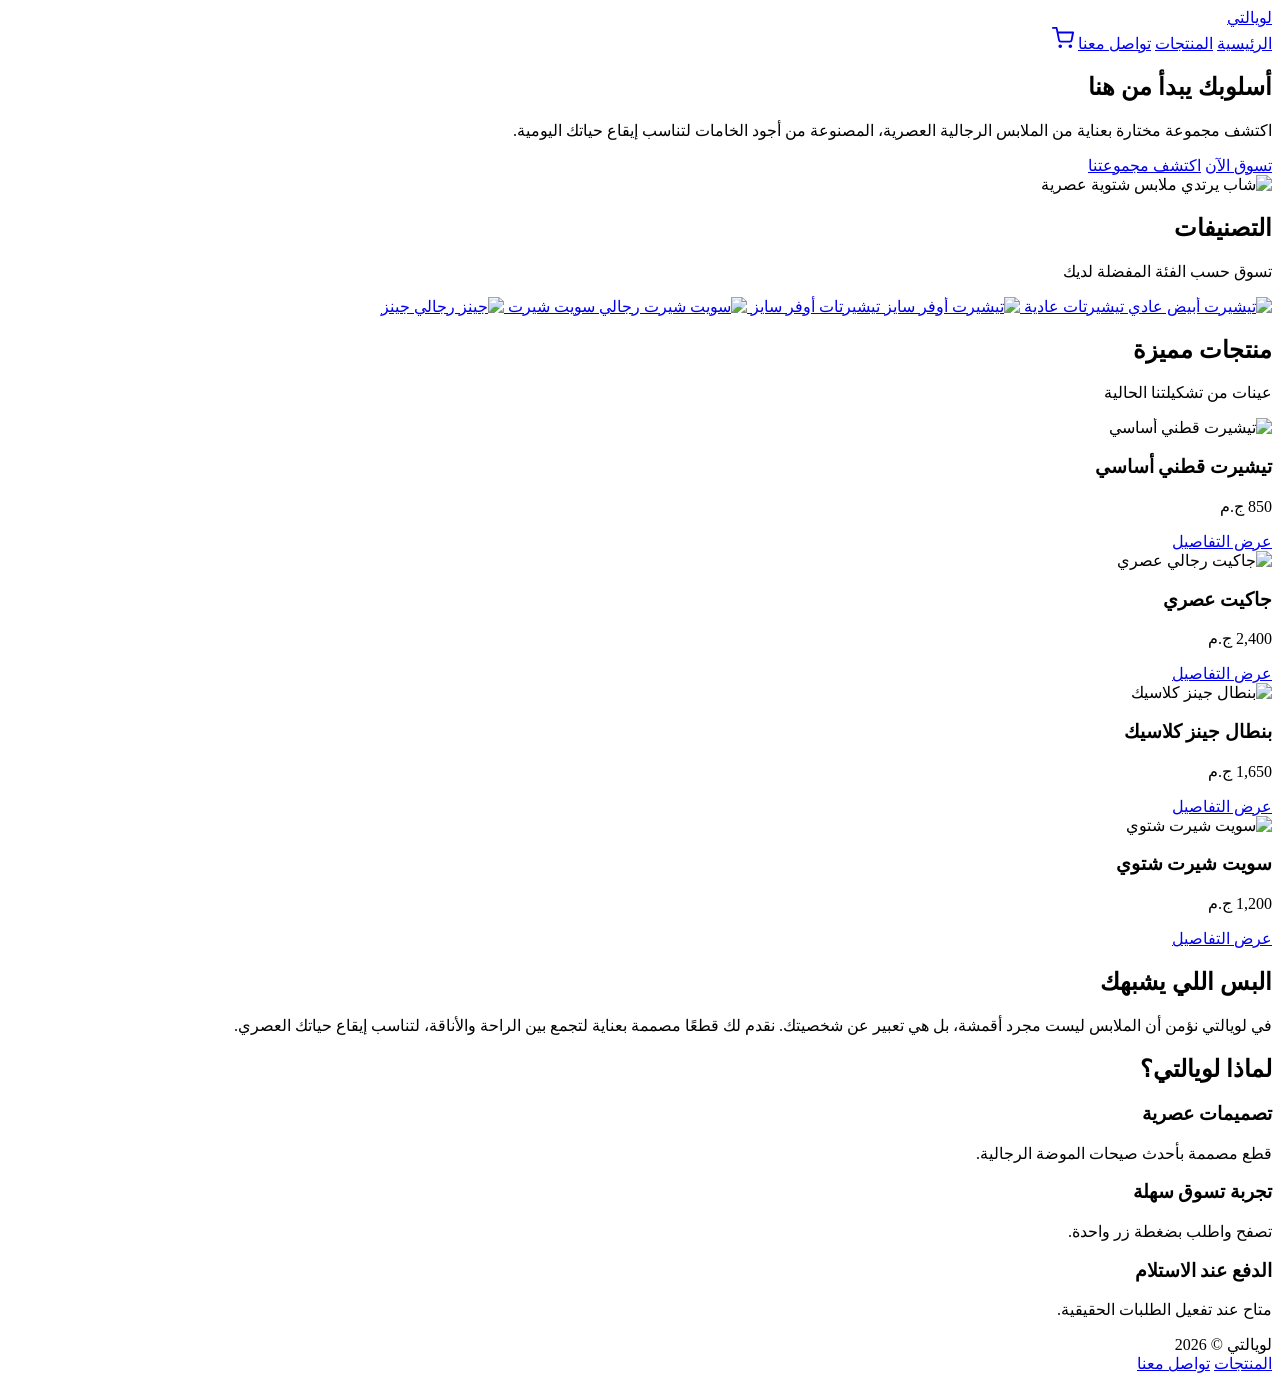
==== index.html @ 5cd6cbad "Upload Loyalty website" ====
<!DOCTYPE html>
<html lang="ar" dir="rtl">
<head>
  <meta charset="UTF-8">
  <meta name="viewport" content="width=device-width, initial-scale=1.0">
  <title>لويالتي - الرئيسية</title>
  <meta name="description" content="لويالتي - متجر رجالي فاخر">
  <link rel="stylesheet" href="assets/css/style.css">
</head>
<body>
  <header class="header">
    <div class="container">
      <a href="index.html" class="logo">لويالتي</a>
      <nav class="nav" aria-label="التنقل الرئيسي">
        <a href="index.html">الرئيسية</a>
        <a href="products.html">المنتجات</a>
        <a href="contact.html">تواصل معنا</a>
        <a href="cart.html" aria-label="سلة التسوق">
          <svg width="22" height="22" viewBox="0 0 24 24" fill="none" stroke="currentColor" stroke-width="2" stroke-linecap="round" stroke-linejoin="round" aria-hidden="true"><circle cx="9" cy="21" r="1"/><circle cx="20" cy="21" r="1"/><path d="M1 1h4l2.68 13.39a2 2 0 0 0 2 1.61h9.72a2 2 0 0 0 2-1.61L23 6H6"/></svg>
        </a>
      </nav>
    </div>
  </header>

  <main>
    <section class="hero">
      <div class="container hero-inner">
        <div class="hero-content">
          <h1 class="hero-title">أسلوبك يبدأ من هنا</h1>
          <p class="hero-description">اكتشف مجموعة مختارة بعناية من الملابس الرجالية العصرية، المصنوعة من أجود الخامات لتناسب إيقاع حياتك اليومية.</p>
          <div class="hero-actions">
            <a href="products.html" class="btn btn-primary">تسوق الآن</a>
            <a href="products.html" class="hero-link">اكتشف مجموعتنا</a>
          </div>
        </div>
        <div class="hero-image">
          <img src="https://images.unsplash.com/photo-1490578474895-699cd4e2cf59?w=800&q=80" alt="شاب يرتدي ملابس شتوية عصرية" width="800" height="1000" onerror="this.onerror=null;this.src='https://placehold.co/800x1000/292929/C7AD8A?text=Loyalty';">
        </div>
      </div>
    </section>

    <section class="section categories">
      <div class="container">
        <h2 class="section-title">التصنيفات</h2>
        <p class="section-subtitle">تسوق حسب الفئة المفضلة لديك</p>
        <div class="category-grid">
          <a href="products.html" class="category-card">
            <img src="https://images.unsplash.com/photo-1521572163474-6864f9cf17ab?w=600&q=80" alt="تيشيرت أبيض عادي" width="600" height="750" loading="lazy" onerror="this.onerror=null;this.src='https://placehold.co/600x750/292929/C7AD8A?text=T-Shirts';">
            <span class="category-label">تيشيرتات عادية</span>
          </a>
          <a href="products.html" class="category-card">
            <img src="https://images.unsplash.com/photo-1556821840-3a63f95609a7?w=600&q=80" alt="تيشيرت أوفر سايز" width="600" height="750" loading="lazy" onerror="this.onerror=null;this.src='https://placehold.co/600x750/292929/C7AD8A?text=Oversized';">
            <span class="category-label">تيشيرتات أوفر سايز</span>
          </a>
          <a href="products.html" class="category-card">
            <img src="https://images.unsplash.com/photo-1578681994506-b8f463449011?w=600&q=80" alt="سويت شيرت رجالي" width="600" height="750" loading="lazy" onerror="this.onerror=null;this.src='https://placehold.co/600x750/292929/C7AD8A?text=Sweatshirts';">
            <span class="category-label">سويت شيرت</span>
          </a>
          <a href="products.html" class="category-card">
            <img src="https://images.unsplash.com/photo-1542272604-787c3835535d?w=600&q=80" alt="جينز رجالي" width="600" height="750" loading="lazy" onerror="this.onerror=null;this.src='https://placehold.co/600x750/292929/C7AD8A?text=Jeans';">
            <span class="category-label">جينز</span>
          </a>
        </div>
      </div>
    </section>

    <section class="section featured">
      <div class="container">
        <h2 class="section-title">منتجات مميزة</h2>
        <p class="section-subtitle">عينات من تشكيلتنا الحالية</p>
        <div class="product-grid">
          <article class="product-card">
            <img src="https://images.unsplash.com/photo-1618354691373-d851c5c3a990?w=600&q=80" alt="تيشيرت قطني أساسي" class="product-card-image" width="600" height="800" loading="lazy" onerror="this.onerror=null;this.src='https://placehold.co/600x800/292929/C7AD8A?text=Product';">
            <div class="product-card-body">
              <h3 class="product-card-title">تيشيرت قطني أساسي</h3>
              <p class="product-card-price">850 ج.م</p>
              <a href="products.html" class="btn btn-outline product-card-btn">عرض التفاصيل</a>
            </div>
          </article>
          <article class="product-card">
            <img src="https://images.unsplash.com/photo-1591047139829-d91aecb6caea?w=600&q=80" alt="جاكيت رجالي عصري" class="product-card-image" width="600" height="800" loading="lazy" onerror="this.onerror=null;this.src='https://placehold.co/600x800/292929/C7AD8A?text=Product';">
            <div class="product-card-body">
              <h3 class="product-card-title">جاكيت عصري</h3>
              <p class="product-card-price">2,400 ج.م</p>
              <a href="products.html" class="btn btn-outline product-card-btn">عرض التفاصيل</a>
            </div>
          </article>
          <article class="product-card">
            <img src="https://images.unsplash.com/photo-1594633312681-425c7b97ccd1?w=600&q=80" alt="بنطال جينز كلاسيك" class="product-card-image" width="600" height="800" loading="lazy" onerror="this.onerror=null;this.src='https://placehold.co/600x800/292929/C7AD8A?text=Product';">
            <div class="product-card-body">
              <h3 class="product-card-title">بنطال جينز كلاسيك</h3>
              <p class="product-card-price">1,650 ج.م</p>
              <a href="products.html" class="btn btn-outline product-card-btn">عرض التفاصيل</a>
            </div>
          </article>
          <article class="product-card">
            <img src="https://images.unsplash.com/photo-1620799140408-edc6dcb6d633?w=600&q=80" alt="سويت شيرت شتوي" class="product-card-image" width="600" height="800" loading="lazy" onerror="this.onerror=null;this.src='https://placehold.co/600x800/292929/C7AD8A?text=Product';">
            <div class="product-card-body">
              <h3 class="product-card-title">سويت شيرت شتوي</h3>
              <p class="product-card-price">1,200 ج.م</p>
              <a href="products.html" class="btn btn-outline product-card-btn">عرض التفاصيل</a>
            </div>
          </article>
        </div>
      </div>
    </section>

    <section class="section brand-intro">
      <div class="container">
        <h2 class="section-title">البس اللي يشبهك</h2>
        <p class="brand-text">في لويالتي نؤمن أن الملابس ليست مجرد أقمشة، بل هي تعبير عن شخصيتك. نقدم لك قطعًا مصممة بعناية لتجمع بين الراحة والأناقة، لتناسب إيقاع حياتك العصري.</p>
      </div>
    </section>

    <section class="section benefits">
      <div class="container">
        <h2 class="section-title">لماذا لويالتي؟</h2>
        <div class="benefits-grid">
          <div class="benefit-card">
            <h3 class="benefit-title">تصميمات عصرية</h3>
            <p class="benefit-text">قطع مصممة بأحدث صيحات الموضة الرجالية.</p>
          </div>
          <div class="benefit-card">
            <h3 class="benefit-title">تجربة تسوق سهلة</h3>
            <p class="benefit-text">تصفح واطلب بضغطة زر واحدة.</p>
          </div>
          <div class="benefit-card">
            <h3 class="benefit-title">الدفع عند الاستلام</h3>
            <p class="benefit-text">متاح عند تفعيل الطلبات الحقيقية.</p>
          </div>
        </div>
      </div>
    </section>
  </main>

  <footer class="footer">
    <div class="container">
      <span class="footer-text">لويالتي &copy; 2026</span>
      <nav class="footer-links" aria-label="روابط التذييل">
        <a href="products.html">المنتجات</a>
        <a href="contact.html">تواصل معنا</a>
      </nav>
    </div>
  </footer>

  <script src="assets/js/script.js"></script>
</body>
</html>
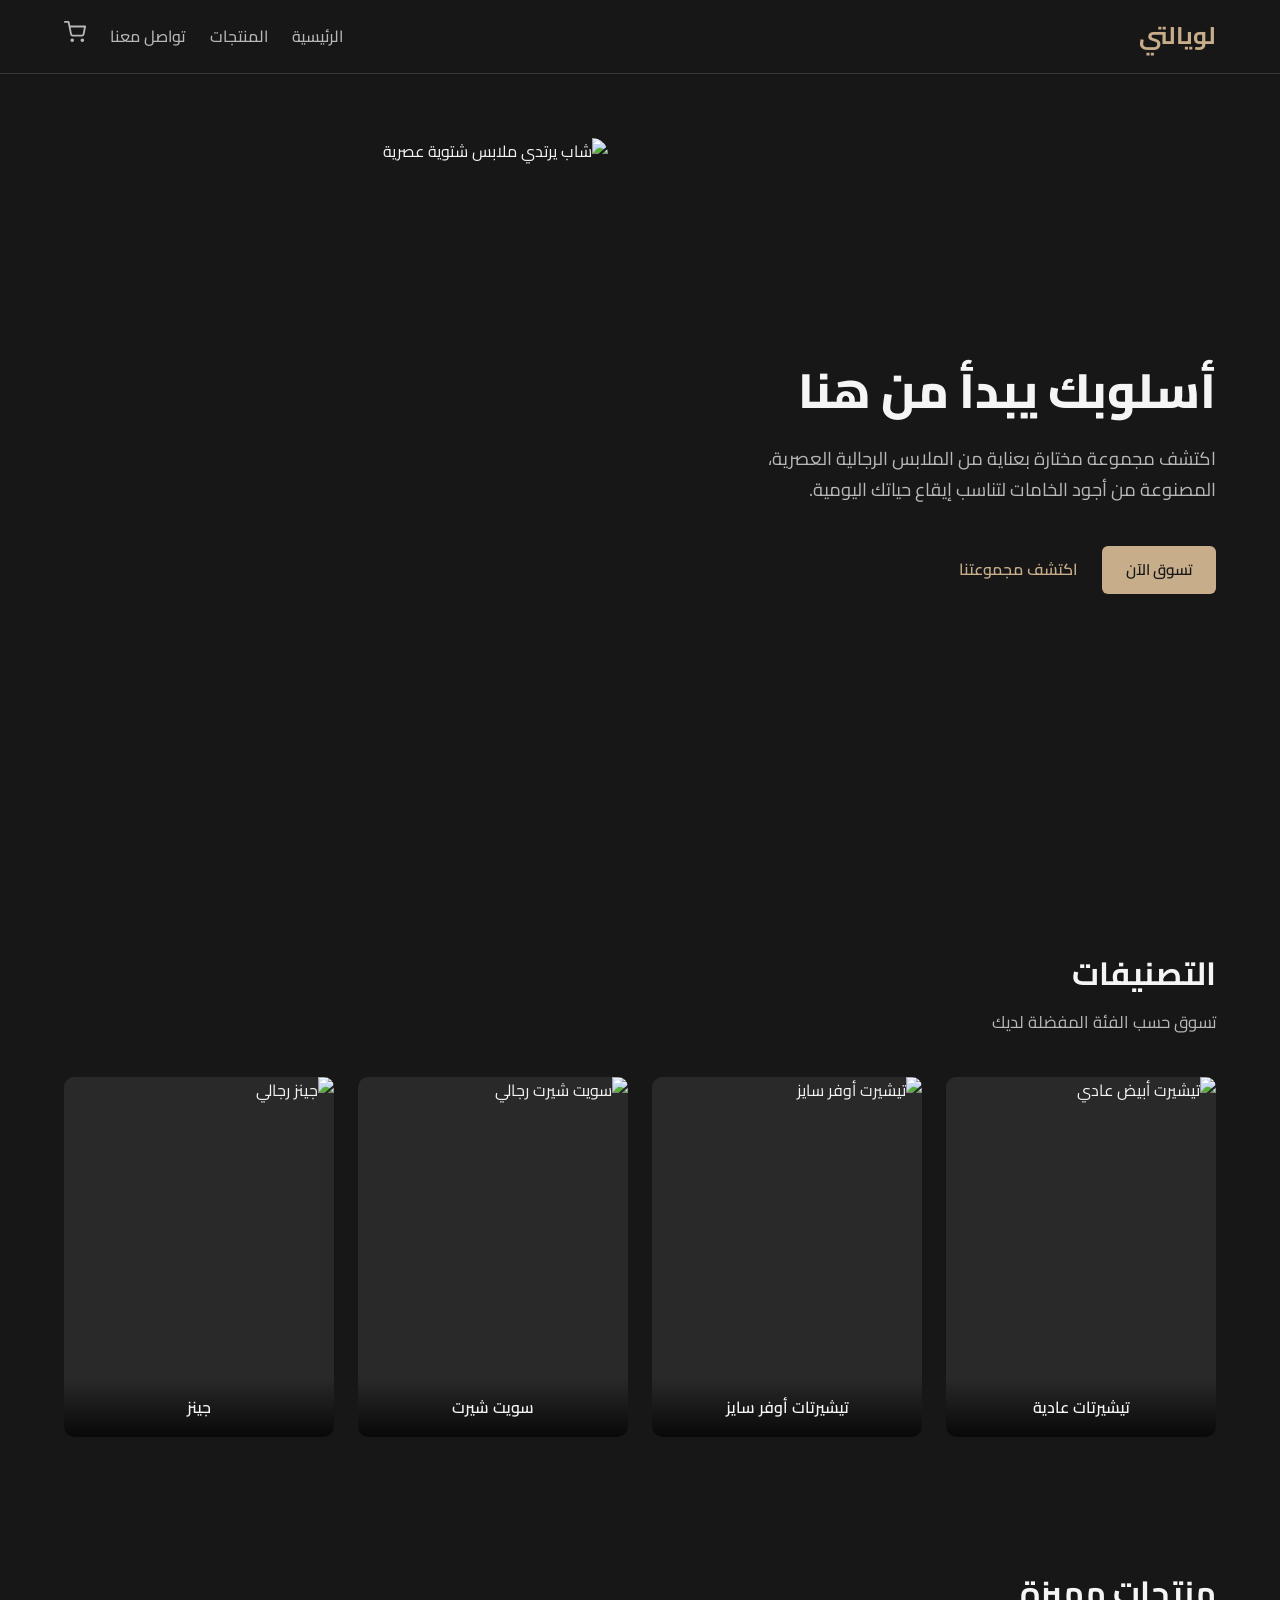
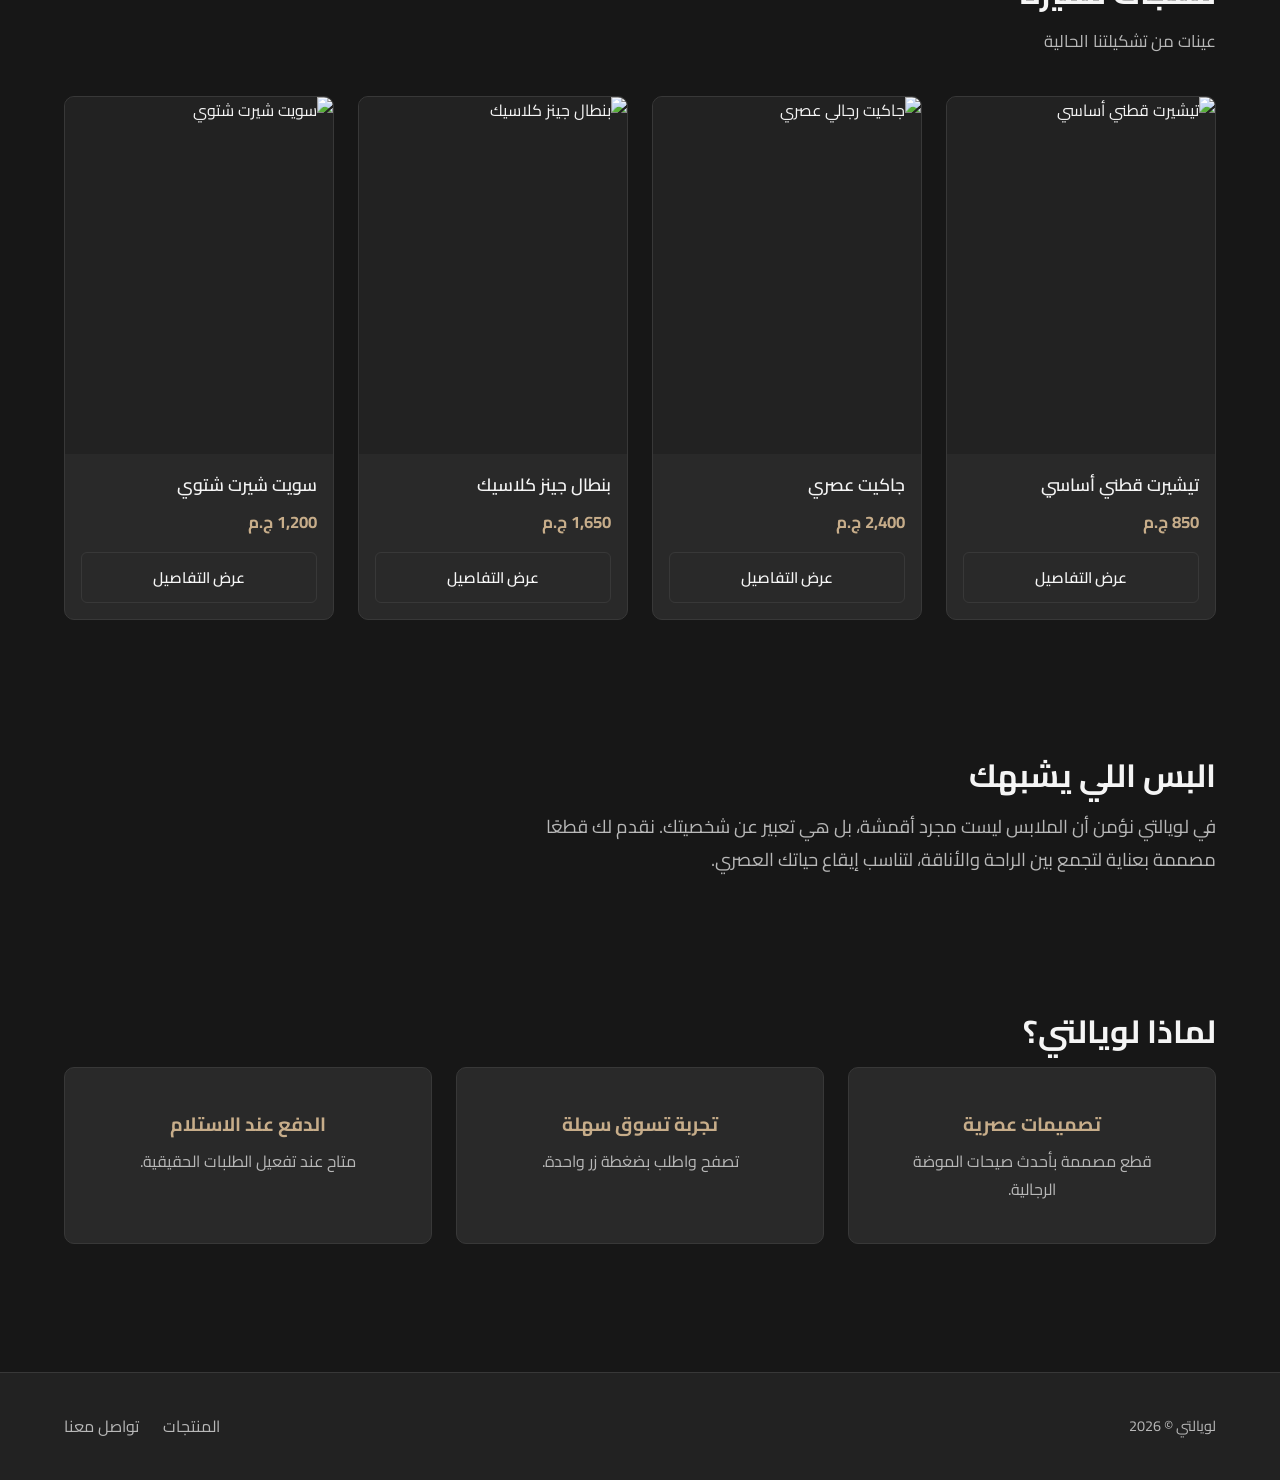
==== commit 3d46ff99: "Add files via upload" ====
--- a/index.html
+++ b/index.html
@@ -5,7 +5,10 @@
   <meta name="viewport" content="width=device-width, initial-scale=1.0">
   <title>لويالتي - الرئيسية</title>
   <meta name="description" content="لويالتي - متجر رجالي فاخر">
-  <link rel="stylesheet" href="assets/css/style.css">
+  <link rel="preconnect" href="https://fonts.googleapis.com">
+  <link rel="preconnect" href="https://fonts.gstatic.com" crossorigin>
+  <link rel="stylesheet" href="assets/Css/style.css">
+  <link rel="icon" href="data:image/svg+xml,<svg xmlns='http://www.w3.org/2000/svg' viewBox='0 0 100 100'><text y='.9em' font-size='90'>🛍️</text></svg>">
 </head>
 <body>
   <header class="header">
@@ -143,6 +146,6 @@
     </div>
   </footer>
 
-  <script src="assets/js/script.js"></script>
+  <script src="assets/js/script.js" defer></script>
 </body>
 </html>
--- a/assets/Css/style.css
+++ b/assets/Css/style.css
@@ -0,0 +1,1111 @@
+@import url('https://fonts.googleapis.com/css2?family=Cairo:wght@300;400;500;600;700;800&display=swap');
+
+:root {
+  --color-bg: #171717;
+  --color-surface: #222222;
+  --color-card: #292929;
+  --color-text: #F5F5F5;
+  --color-muted: #B8B8B8;
+  --color-border: #383838;
+  --color-accent: #C7AD8A;
+  --font-main: 'Cairo', 'Segoe UI', Tahoma, Arial, sans-serif;
+  --radius-sm: 6px;
+  --radius-md: 10px;
+  --radius-lg: 16px;
+  --spacing-xs: 0.5rem;
+  --spacing-sm: 1rem;
+  --spacing-md: 1.5rem;
+  --spacing-lg: 2.5rem;
+  --spacing-xl: 4rem;
+  --transition: 0.2s ease;
+}
+
+*,
+*::before,
+*::after {
+  margin: 0;
+  padding: 0;
+  box-sizing: border-box;
+}
+
+html {
+  scroll-behavior: smooth;
+}
+
+body {
+  font-family: var(--font-main);
+  background-color: var(--color-bg);
+  color: var(--color-text);
+  line-height: 1.7;
+  direction: rtl;
+  overflow-x: hidden;
+}
+
+img {
+  max-width: 100%;
+  height: auto;
+  display: block;
+}
+
+a {
+  color: inherit;
+  text-decoration: none;
+}
+
+ul, ol {
+  list-style: none;
+}
+
+button {
+  font-family: inherit;
+  cursor: pointer;
+  border: none;
+  background: none;
+}
+
+input,
+textarea,
+select {
+  font-family: inherit;
+  font-size: 1rem;
+}
+
+.container {
+  width: 100%;
+  max-width: 1200px;
+  margin-inline: auto;
+  padding-inline: var(--spacing-md);
+}
+
+.header {
+  position: sticky;
+  top: 0;
+  z-index: 100;
+  background-color: var(--color-bg);
+  border-bottom: 1px solid var(--color-border);
+  padding-block: var(--spacing-sm);
+}
+
+.header .container {
+  display: flex;
+  align-items: center;
+  justify-content: space-between;
+  gap: var(--spacing-md);
+}
+
+.logo {
+  font-size: 1.5rem;
+  font-weight: 700;
+  color: var(--color-accent);
+}
+
+.nav {
+  display: flex;
+  align-items: center;
+  gap: var(--spacing-md);
+}
+
+.nav a {
+  color: var(--color-muted);
+  font-weight: 500;
+  transition: color var(--transition);
+}
+
+.nav a:hover,
+.nav a:focus-visible {
+  color: var(--color-text);
+}
+
+.btn {
+  display: inline-flex;
+  align-items: center;
+  justify-content: center;
+  gap: var(--spacing-xs);
+  padding: 0.7rem 1.5rem;
+  border-radius: var(--radius-sm);
+  font-weight: 600;
+  font-size: 0.95rem;
+  transition: background-color var(--transition), color var(--transition), border-color var(--transition);
+}
+
+.btn-primary {
+  background-color: var(--color-accent);
+  color: var(--color-bg);
+}
+
+.btn-primary:hover,
+.btn-primary:focus-visible {
+  background-color: #b89b76;
+}
+
+.btn-outline {
+  background-color: transparent;
+  color: var(--color-text);
+  border: 1px solid var(--color-border);
+}
+
+.btn-outline:hover,
+.btn-outline:focus-visible {
+  border-color: var(--color-accent);
+  color: var(--color-accent);
+}
+
+.section {
+  padding-block: var(--spacing-xl);
+}
+
+.section-title {
+  font-size: 2rem;
+  font-weight: 700;
+  margin-bottom: var(--spacing-xs);
+}
+
+.section-subtitle {
+  color: var(--color-muted);
+  font-size: 1.05rem;
+  margin-bottom: var(--spacing-lg);
+}
+
+.product-grid {
+  display: grid;
+  grid-template-columns: repeat(auto-fill, minmax(260px, 1fr));
+  gap: var(--spacing-md);
+}
+
+.product-card {
+  background-color: var(--color-card);
+  border: 1px solid var(--color-border);
+  border-radius: var(--radius-md);
+  overflow: hidden;
+  transition: transform var(--transition), border-color var(--transition);
+}
+
+.product-card:hover {
+  transform: translateY(-4px);
+  border-color: var(--color-accent);
+}
+
+.product-card-image {
+  width: 100%;
+  aspect-ratio: 3 / 4;
+  object-fit: cover;
+  background-color: var(--color-surface);
+}
+
+.product-card-body {
+  padding: var(--spacing-sm);
+}
+
+.product-card-title {
+  font-size: 1.1rem;
+  font-weight: 600;
+  margin-bottom: var(--spacing-xs);
+}
+
+.product-card-price {
+  color: var(--color-accent);
+  font-weight: 700;
+  font-size: 1.05rem;
+}
+
+.form-group {
+  margin-bottom: var(--spacing-md);
+}
+
+.form-label {
+  display: block;
+  font-weight: 600;
+  margin-bottom: var(--spacing-xs);
+  color: var(--color-text);
+}
+
+.form-input {
+  width: 100%;
+  padding: 0.75rem 1rem;
+  background-color: var(--color-surface);
+  border: 1px solid var(--color-border);
+  border-radius: var(--radius-sm);
+  color: var(--color-text);
+  transition: border-color var(--transition);
+}
+
+.form-input:focus {
+  outline: none;
+  border-color: var(--color-accent);
+}
+
+.form-input::placeholder {
+  color: var(--color-muted);
+}
+
+.footer {
+  background-color: var(--color-surface);
+  border-top: 1px solid var(--color-border);
+  padding-block: var(--spacing-lg);
+  margin-top: var(--spacing-xl);
+}
+
+.footer .container {
+  display: flex;
+  flex-wrap: wrap;
+  align-items: center;
+  justify-content: space-between;
+  gap: var(--spacing-md);
+}
+
+.footer-text {
+  color: var(--color-muted);
+  font-size: 0.9rem;
+}
+
+.footer-links {
+  display: flex;
+  gap: var(--spacing-md);
+}
+
+.footer-links a {
+  color: var(--color-muted);
+  transition: color var(--transition);
+}
+
+.footer-links a:hover,
+.footer-links a:focus-visible {
+  color: var(--color-text);
+}
+
+:focus-visible {
+  outline: 2px solid var(--color-accent);
+  outline-offset: 2px;
+}
+
+@media (max-width: 768px) {
+  .container {
+    padding-inline: var(--spacing-sm);
+  }
+
+  .section {
+    padding-block: var(--spacing-lg);
+  }
+
+  .section-title {
+    font-size: 1.5rem;
+  }
+
+  .product-grid {
+    grid-template-columns: repeat(auto-fill, minmax(160px, 1fr));
+    gap: var(--spacing-sm);
+  }
+
+  .nav {
+    gap: var(--spacing-sm);
+  }
+
+  .btn {
+    padding: 0.6rem 1.1rem;
+    font-size: 0.85rem;
+  }
+}
+
+@media (max-width: 480px) {
+  .product-grid {
+    grid-template-columns: repeat(2, 1fr);
+  }
+
+  .header .container {
+    flex-wrap: wrap;
+  }
+}
+
+@media (prefers-reduced-motion: reduce) {
+  *,
+  *::before,
+  *::after {
+    animation-duration: 0.01ms !important;
+    animation-iteration-count: 1 !important;
+    transition-duration: 0.01ms !important;
+    scroll-behavior: auto !important;
+  }
+}
+
+.hero {
+  padding-block: var(--spacing-xl);
+}
+
+.hero-inner {
+  display: grid;
+  grid-template-columns: 1fr 1fr;
+  align-items: center;
+  gap: var(--spacing-xl);
+}
+
+.hero-title {
+  font-size: 3rem;
+  font-weight: 800;
+  line-height: 1.2;
+  margin-bottom: var(--spacing-md);
+}
+
+.hero-description {
+  font-size: 1.15rem;
+  color: var(--color-muted);
+  margin-bottom: var(--spacing-lg);
+  max-width: 480px;
+}
+
+.hero-actions {
+  display: flex;
+  align-items: center;
+  gap: var(--spacing-md);
+  flex-wrap: wrap;
+}
+
+.hero-link {
+  color: var(--color-accent);
+  font-weight: 600;
+  transition: color var(--transition);
+}
+
+.hero-link:hover {
+  color: var(--color-text);
+}
+
+.hero-image img {
+  border-radius: var(--radius-lg);
+  width: 100%;
+  height: auto;
+  object-fit: cover;
+}
+
+.category-grid {
+  display: grid;
+  grid-template-columns: repeat(4, 1fr);
+  gap: var(--spacing-md);
+}
+
+.category-card {
+  position: relative;
+  border-radius: var(--radius-md);
+  overflow: hidden;
+  aspect-ratio: 3 / 4;
+  background-color: var(--color-card);
+}
+
+.category-card img {
+  width: 100%;
+  height: 100%;
+  object-fit: cover;
+  transition: transform 0.3s ease;
+}
+
+.category-card:hover img {
+  transform: scale(1.05);
+}
+
+.category-label {
+  position: absolute;
+  bottom: 0;
+  right: 0;
+  left: 0;
+  padding: var(--spacing-sm);
+  background: linear-gradient(transparent, rgba(0, 0, 0, 0.8));
+  color: var(--color-text);
+  font-weight: 600;
+  text-align: center;
+}
+
+.product-card-btn {
+  margin-top: var(--spacing-sm);
+  width: 100%;
+}
+
+.brand-text {
+  font-size: 1.15rem;
+  color: var(--color-muted);
+  max-width: 700px;
+  line-height: 1.8;
+}
+
+.benefits-grid {
+  display: grid;
+  grid-template-columns: repeat(3, 1fr);
+  gap: var(--spacing-md);
+}
+
+.benefit-card {
+  background-color: var(--color-card);
+  border: 1px solid var(--color-border);
+  border-radius: var(--radius-md);
+  padding: var(--spacing-lg);
+  text-align: center;
+}
+
+.benefit-title {
+  font-size: 1.2rem;
+  font-weight: 700;
+  margin-bottom: var(--spacing-xs);
+  color: var(--color-accent);
+}
+
+.benefit-text {
+  color: var(--color-muted);
+}
+
+@media (max-width: 992px) {
+  .hero-inner {
+    grid-template-columns: 1fr;
+    text-align: center;
+  }
+
+  .hero-description {
+    margin-inline: auto;
+  }
+
+  .hero-actions {
+    justify-content: center;
+  }
+
+  .hero-image {
+    order: -1;
+  }
+
+  .category-grid {
+    grid-template-columns: repeat(2, 1fr);
+  }
+
+  .benefits-grid {
+    grid-template-columns: 1fr;
+  }
+}
+
+@media (max-width: 480px) {
+  .hero-title {
+    font-size: 2rem;
+  }
+
+  .category-grid {
+    grid-template-columns: 1fr;
+  }
+}
+
+.catalog-controls {
+  display: flex;
+  flex-wrap: wrap;
+  align-items: center;
+  justify-content: space-between;
+  gap: var(--spacing-md);
+  margin-bottom: var(--spacing-lg);
+  padding-bottom: var(--spacing-md);
+  border-bottom: 1px solid var(--color-border);
+}
+
+.filter-group {
+  display: flex;
+  flex-wrap: wrap;
+  gap: var(--spacing-xs);
+}
+
+.filter-btn {
+  padding: 0.5rem 1rem;
+  border: 1px solid var(--color-border);
+  border-radius: var(--radius-sm);
+  background-color: transparent;
+  color: var(--color-muted);
+  font-weight: 500;
+  font-size: 0.9rem;
+  transition: all var(--transition);
+}
+
+.filter-btn:hover {
+  border-color: var(--color-accent);
+  color: var(--color-text);
+}
+
+.filter-btn.active {
+  background-color: var(--color-accent);
+  border-color: var(--color-accent);
+  color: var(--color-bg);
+}
+
+.sort-group {
+  display: flex;
+  align-items: center;
+  gap: var(--spacing-xs);
+}
+
+.sort-label {
+  color: var(--color-muted);
+  font-size: 0.9rem;
+}
+
+.sort-select {
+  width: auto;
+  padding: 0.5rem 2rem 0.5rem 1rem;
+}
+
+.no-results {
+  text-align: center;
+  padding: var(--spacing-xl);
+  color: var(--color-muted);
+  font-size: 1.1rem;
+}
+
+@media (max-width: 768px) {
+  .catalog-controls {
+    flex-direction: column;
+    align-items: stretch;
+  }
+
+  .filter-group {
+    justify-content: center;
+  }
+
+  .sort-group {
+    justify-content: center;
+  }
+}
+
+.breadcrumb {
+  display: flex;
+  align-items: center;
+  gap: var(--spacing-xs);
+  margin-bottom: var(--spacing-lg);
+  font-size: 0.9rem;
+  color: var(--color-muted);
+}
+
+.breadcrumb a {
+  color: var(--color-muted);
+  transition: color var(--transition);
+}
+
+.breadcrumb a:hover {
+  color: var(--color-text);
+}
+
+.breadcrumb-sep {
+  color: var(--color-border);
+}
+
+.breadcrumb-current {
+  color: var(--color-accent);
+}
+
+.product-detail {
+  display: grid;
+  grid-template-columns: 1fr 1fr;
+  gap: var(--spacing-xl);
+}
+
+.product-detail-image img {
+  border-radius: var(--radius-lg);
+  width: 100%;
+  height: auto;
+  object-fit: cover;
+}
+
+.product-detail-title {
+  font-size: 2.2rem;
+  font-weight: 700;
+  margin-bottom: var(--spacing-xs);
+}
+
+.product-detail-category {
+  color: var(--color-muted);
+  margin-bottom: var(--spacing-sm);
+}
+
+.product-detail-price {
+  font-size: 1.8rem;
+  font-weight: 700;
+  color: var(--color-accent);
+  margin-bottom: var(--spacing-md);
+}
+
+.product-detail-description {
+  color: var(--color-muted);
+  margin-bottom: var(--spacing-lg);
+  line-height: 1.8;
+}
+
+.option-group {
+  margin-bottom: var(--spacing-md);
+}
+
+.option-label {
+  display: block;
+  font-weight: 600;
+  margin-bottom: var(--spacing-xs);
+}
+
+.option-buttons {
+  display: flex;
+  flex-wrap: wrap;
+  gap: var(--spacing-xs);
+}
+
+.option-btn {
+  padding: 0.5rem 1.2rem;
+  border: 1px solid var(--color-border);
+  border-radius: var(--radius-sm);
+  background-color: transparent;
+  color: var(--color-text);
+  font-weight: 500;
+  transition: all var(--transition);
+}
+
+.option-btn:hover {
+  border-color: var(--color-accent);
+}
+
+.option-btn.active {
+  background-color: var(--color-accent);
+  border-color: var(--color-accent);
+  color: var(--color-bg);
+}
+
+.quantity-selector {
+  display: flex;
+  align-items: center;
+  gap: var(--spacing-xs);
+}
+
+.quantity-btn {
+  width: 42px;
+  height: 42px;
+  border: 1px solid var(--color-border);
+  border-radius: var(--radius-sm);
+  background-color: var(--color-surface);
+  color: var(--color-text);
+  font-size: 1.2rem;
+  font-weight: 600;
+  transition: border-color var(--transition);
+}
+
+.quantity-btn:hover {
+  border-color: var(--color-accent);
+}
+
+.quantity-input {
+  width: 70px;
+  text-align: center;
+  padding-inline: var(--spacing-xs);
+}
+
+.error-message {
+  margin-bottom: var(--spacing-md);
+  font-weight: 600;
+  padding: var(--spacing-sm);
+  border-radius: var(--radius-sm);
+  background-color: rgba(231, 76, 60, 0.1);
+}
+
+.add-to-cart {
+  width: 100%;
+  padding: 1rem;
+  font-size: 1.05rem;
+}
+
+.not-found {
+  text-align: center;
+  padding: var(--spacing-xl);
+}
+
+.not-found-title {
+  font-size: 2rem;
+  margin-bottom: var(--spacing-sm);
+}
+
+.not-found-text {
+  color: var(--color-muted);
+  margin-bottom: var(--spacing-lg);
+}
+
+@media (max-width: 992px) {
+  .product-detail {
+    grid-template-columns: 1fr;
+  }
+}
+
+@media (max-width: 480px) {
+  .product-detail-title {
+    font-size: 1.6rem;
+  }
+
+  .product-detail-price {
+    font-size: 1.4rem;
+  }
+}
+
+.cart-count {
+  background-color: var(--color-accent);
+  color: var(--color-bg);
+  font-size: 0.75rem;
+  font-weight: 700;
+  padding: 0.1rem 0.4rem;
+  border-radius: 50%;
+  margin-right: var(--spacing-xs);
+}
+
+.cart-empty {
+  text-align: center;
+  padding: var(--spacing-xl);
+}
+
+.cart-empty-text {
+  font-size: 1.2rem;
+  color: var(--color-muted);
+  margin-bottom: var(--spacing-lg);
+}
+
+.cart-content {
+  display: grid;
+  grid-template-columns: 2fr 1fr;
+  gap: var(--spacing-lg);
+  align-items: start;
+}
+
+.cart-items {
+  display: flex;
+  flex-direction: column;
+  gap: var(--spacing-md);
+}
+
+.cart-item {
+  display: flex;
+  gap: var(--spacing-md);
+  background-color: var(--color-card);
+  border: 1px solid var(--color-border);
+  border-radius: var(--radius-md);
+  padding: var(--spacing-md);
+}
+
+.cart-item-image {
+  width: 120px;
+  height: 160px;
+  object-fit: cover;
+  border-radius: var(--radius-sm);
+  flex-shrink: 0;
+}
+
+.cart-item-info {
+  flex: 1;
+}
+
+.cart-item-name {
+  font-size: 1.1rem;
+  font-weight: 600;
+  margin-bottom: var(--spacing-xs);
+}
+
+.cart-item-meta {
+  color: var(--color-muted);
+  font-size: 0.9rem;
+  margin-bottom: var(--spacing-xs);
+}
+
+.cart-item-price {
+  font-weight: 700;
+  color: var(--color-accent);
+}
+
+.cart-item-actions {
+  display: flex;
+  flex-direction: column;
+  align-items: flex-end;
+  justify-content: space-between;
+  gap: var(--spacing-sm);
+}
+
+.cart-item .quantity-selector {
+  margin-top: 0;
+}
+
+.cart-item .quantity-input {
+  width: 60px;
+}
+
+.cart-item .quantity-btn {
+  width: 36px;
+  height: 36px;
+}
+
+.cart-item-subtotal {
+  font-weight: 700;
+  color: var(--color-text);
+}
+
+.cart-remove-btn {
+  color: var(--color-muted);
+  font-size: 0.85rem;
+  text-decoration: underline;
+  transition: color var(--transition);
+}
+
+.cart-remove-btn:hover {
+  color: #e74c3c;
+}
+
+.cart-summary {
+  background-color: var(--color-card);
+  border: 1px solid var(--color-border);
+  border-radius: var(--radius-md);
+  padding: var(--spacing-lg);
+  position: sticky;
+  top: 100px;
+}
+
+.cart-summary-title {
+  font-size: 1.3rem;
+  font-weight: 700;
+  margin-bottom: var(--spacing-md);
+}
+
+.cart-summary-row {
+  display: flex;
+  justify-content: space-between;
+  align-items: center;
+  padding-block: var(--spacing-sm);
+  border-bottom: 1px solid var(--color-border);
+  margin-bottom: var(--spacing-sm);
+}
+
+.cart-subtotal {
+  font-size: 1.2rem;
+  font-weight: 700;
+  color: var(--color-accent);
+}
+
+.cart-note {
+  color: var(--color-muted);
+  font-size: 0.85rem;
+  margin-bottom: var(--spacing-md);
+}
+
+.cart-continue,
+.cart-checkout {
+  display: block;
+  width: 100%;
+  text-align: center;
+  margin-bottom: var(--spacing-sm);
+}
+
+.cart-continue:last-child,
+.cart-checkout:last-child {
+  margin-bottom: 0;
+}
+
+@media (max-width: 992px) {
+  .cart-content {
+    grid-template-columns: 1fr;
+  }
+
+  .cart-summary {
+    position: static;
+  }
+}
+
+@media (max-width: 480px) {
+  .cart-item {
+    flex-direction: column;
+  }
+
+  .cart-item-image {
+    width: 100%;
+    height: 200px;
+  }
+
+  .cart-item-actions {
+    flex-direction: row;
+    align-items: center;
+  }
+}
+
+.checkout-content {
+  display: grid;
+  grid-template-columns: 2fr 1fr;
+  gap: var(--spacing-lg);
+  align-items: start;
+}
+
+.checkout-form {
+  background-color: var(--color-card);
+  border: 1px solid var(--color-border);
+  border-radius: var(--radius-md);
+  padding: var(--spacing-lg);
+}
+
+.required {
+  color: #e74c3c;
+}
+
+.field-error {
+  color: #e74c3c;
+  font-size: 0.85rem;
+  margin-top: var(--spacing-xs);
+}
+
+.payment-method {
+  margin-bottom: var(--spacing-lg);
+  padding: var(--spacing-md);
+  background-color: var(--color-surface);
+  border-radius: var(--radius-sm);
+}
+
+.payment-option {
+  display: flex;
+  align-items: center;
+  gap: var(--spacing-xs);
+  margin-top: var(--spacing-xs);
+}
+
+.payment-option input[type="radio"] {
+  accent-color: var(--color-accent);
+}
+
+.checkout-submit {
+  width: 100%;
+  padding: 1rem;
+  font-size: 1.05rem;
+}
+
+.checkout-summary {
+  position: sticky;
+  top: 100px;
+}
+
+.checkout-items {
+  display: flex;
+  flex-direction: column;
+  gap: var(--spacing-sm);
+  margin-bottom: var(--spacing-md);
+}
+
+.checkout-item {
+  display: flex;
+  justify-content: space-between;
+  align-items: center;
+  padding-block: var(--spacing-xs);
+  border-bottom: 1px solid var(--color-border);
+}
+
+.checkout-item-info {
+  display: flex;
+  flex-direction: column;
+}
+
+.checkout-item-name {
+  font-weight: 600;
+  font-size: 0.95rem;
+}
+
+.checkout-item-meta {
+  color: var(--color-muted);
+  font-size: 0.8rem;
+}
+
+.checkout-item-price {
+  font-weight: 700;
+  color: var(--color-accent);
+  font-size: 0.9rem;
+}
+
+@media (max-width: 992px) {
+  .checkout-content {
+    grid-template-columns: 1fr;
+  }
+
+  .checkout-summary {
+    position: static;
+  }
+}
+
+.order-status {
+  text-align: center;
+  padding: var(--spacing-xl) var(--spacing-md);
+  max-width: 600px;
+  margin-inline: auto;
+}
+
+.order-status-icon {
+  color: var(--color-accent);
+  margin-bottom: var(--spacing-md);
+}
+
+.order-status-title {
+  font-size: 2rem;
+  font-weight: 700;
+  margin-bottom: var(--spacing-md);
+}
+
+.order-status-text {
+  color: var(--color-muted);
+  font-size: 1.1rem;
+  line-height: 1.8;
+  margin-bottom: var(--spacing-lg);
+}
+
+.order-status-actions {
+  display: flex;
+  justify-content: center;
+  gap: var(--spacing-md);
+  flex-wrap: wrap;
+}
+
+.contact-content {
+  display: grid;
+  grid-template-columns: 1fr 2fr;
+  gap: var(--spacing-lg);
+  align-items: start;
+}
+
+.contact-info {
+  background-color: var(--color-card);
+  border: 1px solid var(--color-border);
+  border-radius: var(--radius-md);
+  padding: var(--spacing-lg);
+}
+
+.contact-info-title {
+  font-size: 1.3rem;
+  font-weight: 700;
+  margin-bottom: var(--spacing-sm);
+  color: var(--color-accent);
+}
+
+.contact-info-text {
+  color: var(--color-muted);
+  line-height: 1.8;
+}
+
+.contact-form {
+  background-color: var(--color-card);
+  border: 1px solid var(--color-border);
+  border-radius: var(--radius-md);
+  padding: var(--spacing-lg);
+}
+
+.contact-submit {
+  width: 100%;
+  padding: 1rem;
+  font-size: 1.05rem;
+}
+
+@media (max-width: 992px) {
+  .contact-content {
+    grid-template-columns: 1fr;
+  }
+}
+
+@media (max-width: 480px) {
+  .order-status-title {
+    font-size: 1.5rem;
+  }
+
+  .order-status-actions {
+    flex-direction: column;
+  }
+
+  .order-status-actions .btn {
+    width: 100%;
+  }
+}
